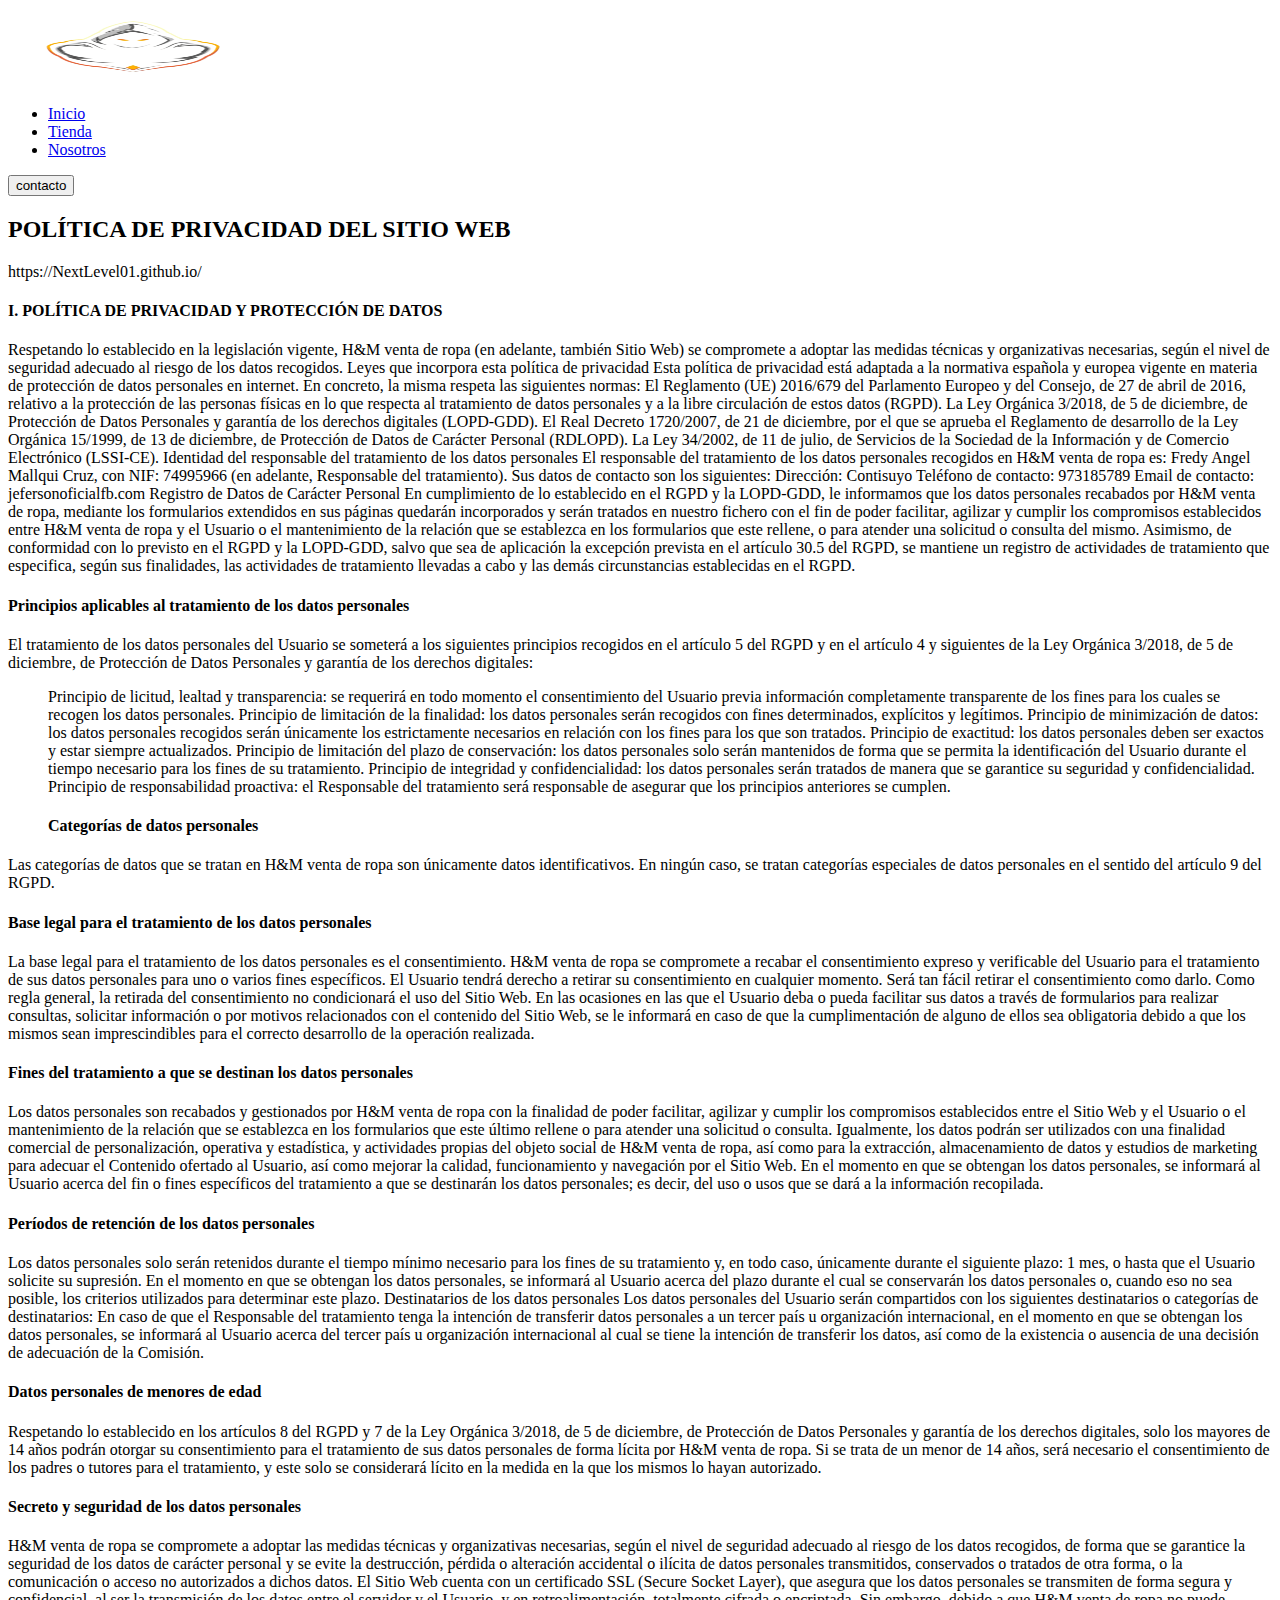
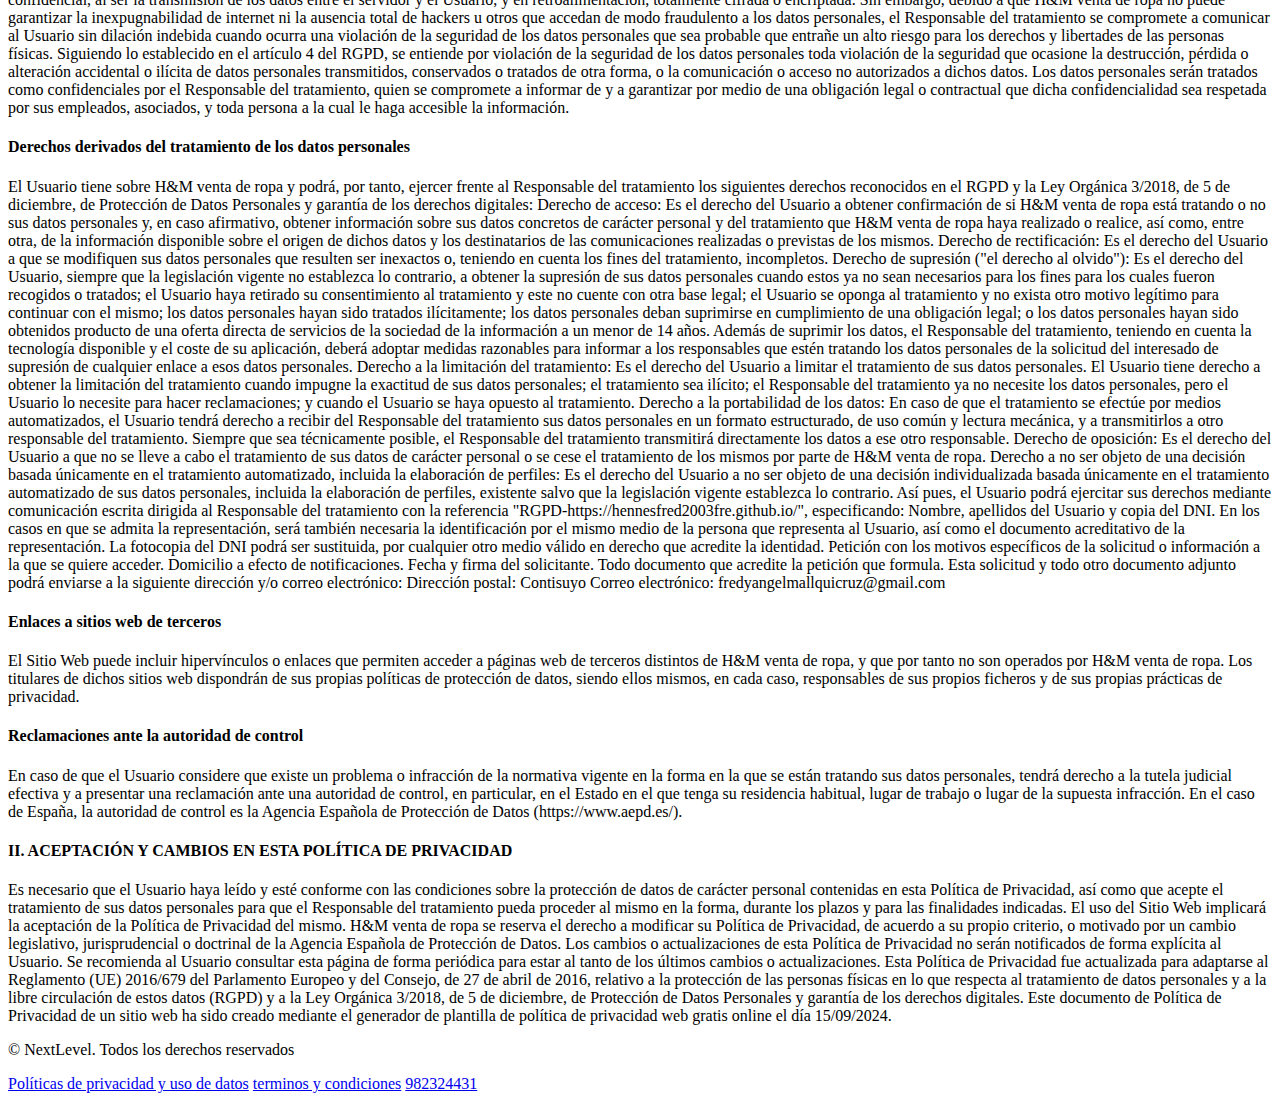
==== politicas.html @ e6a845a0 "Add files via upload" ====
<!DOCTYPE html>
<html lang="en">

<head>
    <meta charset="UTF-8">
    <meta name="viewport" content="width=device-width, initial-scale=1.0">
    <title>NEXTLEVEL</title>

    <meta name="description"
        content="NEXTLEVEL, El lugar donde los videojuegos cobran vida. Sumérgete en mundos fascinantes, desafía tus habilidades y vive experiencias épicas en cada partida. Aquí, cada gamer encuentra su misión perfecta, desde los clásicos que marcaron generaciones hasta las novedades que están revolucionando el gaming. ¡Prepárate para explorar, jugar y conquistar">
    <meta name="keywords"
        content="NEXTLEVEL, videojuegos, ventas, tendencias de cualquier tipo de entretenimiento gaming">
    <meta name="copyrigth" content="NEXTLEVEL">
    <link rel="shortcut icon"
        href="IMAGENES/depositphotos_382217332-stock-illustration-assassin-warrior-mascot-logo-gaming-Photoroom.ico"
        type="image/x-icon">
    <link rel="stylesheet" href="CSS/politica.css">
    <meta name="google-site-verification" content="vshIEhutKjFUJCi6QLZZvkAkbSIo7ZzAIjjFm0W2YGs" />
</head>

<body>
    <header>
        <div class="header container">
            <div class="logo">
                <img src="IMAGENES/logo.ico" alt="" width="250px" height="77px">
            </div>
            <div class="menu">
                <nav>
                    <ul>
                        <li><a href="index.html">Inicio</a></li>
                        <li><a href="tienda.html">Tienda</a></li>
                        <li><a href="http://">Nosotros</a></li>
                    </ul>
                    <button class="btn1" type="button">contacto</button>
                </nav>
            </div>
        </div>
    </header>

    <!-- Aquí va el contenido -->
    <main>
        <main>
            <section id="politicas">
                <div class="politicas container">
                    <p>
                    <h2>POLÍTICA DE PRIVACIDAD DEL SITIO WEB</h2>
                    https://NextLevel01.github.io/
                    <H4>I. POLÍTICA DE PRIVACIDAD Y PROTECCIÓN DE DATOS</H4>
                    Respetando lo establecido en la legislación vigente, H&M venta de ropa (en adelante, también Sitio
                    Web) se
                    compromete a adoptar las medidas técnicas y organizativas necesarias, según el nivel de seguridad
                    adecuado
                    al riesgo de los datos recogidos.

                    Leyes que incorpora esta política de privacidad
                    Esta política de privacidad está adaptada a la normativa española y europea vigente en materia de
                    protección
                    de datos personales en internet. En concreto, la misma respeta las siguientes normas:

                    El Reglamento (UE) 2016/679 del Parlamento Europeo y del Consejo, de 27 de abril de 2016, relativo a
                    la
                    protección de las personas físicas en lo que respecta al tratamiento de datos personales y a la
                    libre
                    circulación de estos datos (RGPD).
                    La Ley Orgánica 3/2018, de 5 de diciembre, de Protección de Datos Personales y garantía de los
                    derechos
                    digitales (LOPD-GDD).
                    El Real Decreto 1720/2007, de 21 de diciembre, por el que se aprueba el Reglamento de desarrollo de
                    la Ley
                    Orgánica 15/1999, de 13 de diciembre, de Protección de Datos de Carácter Personal (RDLOPD).
                    La Ley 34/2002, de 11 de julio, de Servicios de la Sociedad de la Información y de Comercio
                    Electrónico
                    (LSSI-CE).
                    Identidad del responsable del tratamiento de los datos personales
                    El responsable del tratamiento de los datos personales recogidos en H&M venta de ropa es: Fredy
                    Angel
                    Mallqui Cruz, con NIF: 74995966 (en adelante, Responsable del tratamiento). Sus datos de contacto
                    son los
                    siguientes:

                    Dirección: Contisuyo

                    Teléfono de contacto: 973185789

                    Email de contacto: jefersonoficialfb.com

                    Registro de Datos de Carácter Personal
                    En cumplimiento de lo establecido en el RGPD y la LOPD-GDD, le informamos que los datos personales
                    recabados
                    por H&M venta de ropa, mediante los formularios extendidos en sus páginas quedarán incorporados y
                    serán
                    tratados en nuestro fichero con el fin de poder facilitar, agilizar y cumplir los compromisos
                    establecidos
                    entre H&M venta de ropa y el Usuario o el mantenimiento de la relación que se establezca en los
                    formularios
                    que este rellene, o para atender una solicitud o consulta del mismo. Asimismo, de conformidad con lo
                    previsto en el RGPD y la LOPD-GDD, salvo que sea de aplicación la excepción prevista en el artículo
                    30.5 del
                    RGPD, se mantiene un registro de actividades de tratamiento que especifica, según sus finalidades,
                    las
                    actividades de tratamiento llevadas a cabo y las demás circunstancias establecidas en el RGPD.

                    <h4>Principios aplicables al tratamiento de los datos personales </h4>
                    El tratamiento de los datos personales del Usuario se someterá a los siguientes principios recogidos
                    en el
                    artículo 5 del RGPD y en el artículo 4 y siguientes de la Ley Orgánica 3/2018, de 5 de diciembre, de
                    Protección de Datos Personales y garantía de los derechos digitales:
                    <ol>
                        Principio de licitud, lealtad y transparencia: se requerirá en todo momento el consentimiento
                        del
                        Usuario previa información completamente transparente de los fines para los cuales se recogen
                        los datos
                        personales.
                        Principio de limitación de la finalidad: los datos personales serán recogidos con fines
                        determinados,
                        explícitos y legítimos.
                        Principio de minimización de datos: los datos personales recogidos serán únicamente los
                        estrictamente
                        necesarios en relación con los fines para los que son tratados.
                        Principio de exactitud: los datos personales deben ser exactos y estar siempre actualizados.
                        Principio de limitación del plazo de conservación: los datos personales solo serán mantenidos de
                        forma
                        que se permita la identificación del Usuario durante el tiempo necesario para los fines de su
                        tratamiento.
                        Principio de integridad y confidencialidad: los datos personales serán tratados de manera que se
                        garantice su seguridad y confidencialidad.
                        Principio de responsabilidad proactiva: el Responsable del tratamiento será responsable de
                        asegurar que
                        los principios anteriores se cumplen.
                        <h4>Categorías de datos personales</h4>
                    </ol>
                    Las categorías de datos que se tratan en H&M venta de ropa son únicamente datos identificativos. En
                    ningún
                    caso, se tratan categorías especiales de datos personales en el sentido del artículo 9 del RGPD.

                    <h4>Base legal para el tratamiento de los datos personales</h4>
                    La base legal para el tratamiento de los datos personales es el consentimiento. H&M venta de ropa se
                    compromete a recabar el consentimiento expreso y verificable del Usuario para el tratamiento de sus
                    datos
                    personales para uno o varios fines específicos.

                    El Usuario tendrá derecho a retirar su consentimiento en cualquier momento. Será tan fácil retirar
                    el
                    consentimiento como darlo. Como regla general, la retirada del consentimiento no condicionará el uso
                    del
                    Sitio Web.

                    En las ocasiones en las que el Usuario deba o pueda facilitar sus datos a través de formularios para
                    realizar consultas, solicitar información o por motivos relacionados con el contenido del Sitio Web,
                    se le
                    informará en caso de que la cumplimentación de alguno de ellos sea obligatoria debido a que los
                    mismos sean
                    imprescindibles para el correcto desarrollo de la operación realizada.

                    <h4>Fines del tratamiento a que se destinan los datos personales</h4>
                    Los datos personales son recabados y gestionados por H&M venta de ropa con la finalidad de poder
                    facilitar,
                    agilizar y cumplir los compromisos establecidos entre el Sitio Web y el Usuario o el mantenimiento
                    de la
                    relación que se establezca en los formularios que este último rellene o para atender una solicitud o
                    consulta.

                    Igualmente, los datos podrán ser utilizados con una finalidad comercial de personalización,
                    operativa y
                    estadística, y actividades propias del objeto social de H&M venta de ropa, así como para la
                    extracción,
                    almacenamiento de datos y estudios de marketing para adecuar el Contenido ofertado al Usuario, así
                    como
                    mejorar la calidad, funcionamiento y navegación por el Sitio Web.

                    En el momento en que se obtengan los datos personales, se informará al Usuario acerca del fin o
                    fines
                    específicos del tratamiento a que se destinarán los datos personales; es decir, del uso o usos que
                    se dará a
                    la información recopilada.

                    <h4>Períodos de retención de los datos personales</h4>
                    Los datos personales solo serán retenidos durante el tiempo mínimo necesario para los fines de su
                    tratamiento y, en todo caso, únicamente durante el siguiente plazo: 1 mes, o hasta que el Usuario
                    solicite
                    su supresión.

                    En el momento en que se obtengan los datos personales, se informará al Usuario acerca del plazo
                    durante el
                    cual se conservarán los datos personales o, cuando eso no sea posible, los criterios utilizados para
                    determinar este plazo.

                    Destinatarios de los datos personales
                    Los datos personales del Usuario serán compartidos con los siguientes destinatarios o categorías de
                    destinatarios:

                    En caso de que el Responsable del tratamiento tenga la intención de transferir datos personales a un
                    tercer
                    país u organización internacional, en el momento en que se obtengan los datos personales, se
                    informará al
                    Usuario acerca del tercer país u organización internacional al cual se tiene la intención de
                    transferir los
                    datos, así como de la existencia o ausencia de una decisión de adecuación de la Comisión.

                    <h4>Datos personales de menores de edad</h4>
                    Respetando lo establecido en los artículos 8 del RGPD y 7 de la Ley Orgánica 3/2018, de 5 de
                    diciembre, de
                    Protección de Datos Personales y garantía de los derechos digitales, solo los mayores de 14 años
                    podrán
                    otorgar su consentimiento para el tratamiento de sus datos personales de forma lícita por H&M venta
                    de ropa.
                    Si se trata de un menor de 14 años, será necesario el consentimiento de los padres o tutores para el
                    tratamiento, y este solo se considerará lícito en la medida en la que los mismos lo hayan
                    autorizado.

                    <h4>Secreto y seguridad de los datos personales</h4>
                    H&M venta de ropa se compromete a adoptar las medidas técnicas y organizativas necesarias, según el
                    nivel de
                    seguridad adecuado al riesgo de los datos recogidos, de forma que se garantice la seguridad de los
                    datos de
                    carácter personal y se evite la destrucción, pérdida o alteración accidental o ilícita de datos
                    personales
                    transmitidos, conservados o tratados de otra forma, o la comunicación o acceso no autorizados a
                    dichos
                    datos.

                    El Sitio Web cuenta con un certificado SSL (Secure Socket Layer), que asegura que los datos
                    personales se
                    transmiten de forma segura y confidencial, al ser la transmisión de los datos entre el servidor y el
                    Usuario, y en retroalimentación, totalmente cifrada o encriptada.

                    Sin embargo, debido a que H&M venta de ropa no puede garantizar la inexpugnabilidad de internet ni
                    la
                    ausencia total de hackers u otros que accedan de modo fraudulento a los datos personales, el
                    Responsable del
                    tratamiento se compromete a comunicar al Usuario sin dilación indebida cuando ocurra una violación
                    de la
                    seguridad de los datos personales que sea probable que entrañe un alto riesgo para los derechos y
                    libertades
                    de las personas físicas. Siguiendo lo establecido en el artículo 4 del RGPD, se entiende por
                    violación de la
                    seguridad de los datos personales toda violación de la seguridad que ocasione la destrucción,
                    pérdida o
                    alteración accidental o ilícita de datos personales transmitidos, conservados o tratados de otra
                    forma, o la
                    comunicación o acceso no autorizados a dichos datos.

                    Los datos personales serán tratados como confidenciales por el Responsable del tratamiento, quien se
                    compromete a informar de y a garantizar por medio de una obligación legal o contractual que dicha
                    confidencialidad sea respetada por sus empleados, asociados, y toda persona a la cual le haga
                    accesible la
                    información.

                    <h4>Derechos derivados del tratamiento de los datos personales</h4>
                    El Usuario tiene sobre H&M venta de ropa y podrá, por tanto, ejercer frente al Responsable del
                    tratamiento
                    los siguientes derechos reconocidos en el RGPD y la Ley Orgánica 3/2018, de 5 de diciembre, de
                    Protección de
                    Datos Personales y garantía de los derechos digitales:

                    Derecho de acceso: Es el derecho del Usuario a obtener confirmación de si H&M venta de ropa está
                    tratando o
                    no sus datos personales y, en caso afirmativo, obtener información sobre sus datos concretos de
                    carácter
                    personal y del tratamiento que H&M venta de ropa haya realizado o realice, así como, entre otra, de
                    la
                    información disponible sobre el origen de dichos datos y los destinatarios de las comunicaciones
                    realizadas
                    o previstas de los mismos.
                    Derecho de rectificación: Es el derecho del Usuario a que se modifiquen sus datos personales que
                    resulten
                    ser inexactos o, teniendo en cuenta los fines del tratamiento, incompletos.
                    Derecho de supresión ("el derecho al olvido"): Es el derecho del Usuario, siempre que la legislación
                    vigente
                    no establezca lo contrario, a obtener la supresión de sus datos personales cuando estos ya no sean
                    necesarios para los fines para los cuales fueron recogidos o tratados; el Usuario haya retirado su
                    consentimiento al tratamiento y este no cuente con otra base legal; el Usuario se oponga al
                    tratamiento y no
                    exista otro motivo legítimo para continuar con el mismo; los datos personales hayan sido tratados
                    ilícitamente; los datos personales deban suprimirse en cumplimiento de una obligación legal; o los
                    datos
                    personales hayan sido obtenidos producto de una oferta directa de servicios de la sociedad de la
                    información
                    a un menor de 14 años. Además de suprimir los datos, el Responsable del tratamiento, teniendo en
                    cuenta la
                    tecnología disponible y el coste de su aplicación, deberá adoptar medidas razonables para informar a
                    los
                    responsables que estén tratando los datos personales de la solicitud del interesado de supresión de
                    cualquier enlace a esos datos personales.
                    Derecho a la limitación del tratamiento: Es el derecho del Usuario a limitar el tratamiento de sus
                    datos
                    personales. El Usuario tiene derecho a obtener la limitación del tratamiento cuando impugne la
                    exactitud de
                    sus datos personales; el tratamiento sea ilícito; el Responsable del tratamiento ya no necesite los
                    datos
                    personales, pero el Usuario lo necesite para hacer reclamaciones; y cuando el Usuario se haya
                    opuesto al
                    tratamiento.
                    Derecho a la portabilidad de los datos: En caso de que el tratamiento se efectúe por medios
                    automatizados,
                    el Usuario tendrá derecho a recibir del Responsable del tratamiento sus datos personales en un
                    formato
                    estructurado, de uso común y lectura mecánica, y a transmitirlos a otro responsable del tratamiento.
                    Siempre
                    que sea técnicamente posible, el Responsable del tratamiento transmitirá directamente los datos a
                    ese otro
                    responsable.
                    Derecho de oposición: Es el derecho del Usuario a que no se lleve a cabo el tratamiento de sus datos
                    de
                    carácter personal o se cese el tratamiento de los mismos por parte de H&M venta de ropa.
                    Derecho a no ser objeto de una decisión basada únicamente en el tratamiento automatizado, incluida
                    la
                    elaboración de perfiles: Es el derecho del Usuario a no ser objeto de una decisión individualizada
                    basada
                    únicamente en el tratamiento automatizado de sus datos personales, incluida la elaboración de
                    perfiles,
                    existente salvo que la legislación vigente establezca lo contrario.
                    Así pues, el Usuario podrá ejercitar sus derechos mediante comunicación escrita dirigida al
                    Responsable del
                    tratamiento con la referencia "RGPD-https://hennesfred2003fre.github.io/", especificando:

                    Nombre, apellidos del Usuario y copia del DNI. En los casos en que se admita la representación, será
                    también
                    necesaria la identificación por el mismo medio de la persona que representa al Usuario, así como el
                    documento acreditativo de la representación. La fotocopia del DNI podrá ser sustituida, por
                    cualquier otro
                    medio válido en derecho que acredite la identidad.
                    Petición con los motivos específicos de la solicitud o información a la que se quiere acceder.
                    Domicilio a efecto de notificaciones.
                    Fecha y firma del solicitante.
                    Todo documento que acredite la petición que formula.
                    Esta solicitud y todo otro documento adjunto podrá enviarse a la siguiente dirección y/o correo
                    electrónico:

                    Dirección postal: Contisuyo

                    Correo electrónico: fredyangelmallquicruz@gmail.com

                    <h4>Enlaces a sitios web de terceros</h4>
                    El Sitio Web puede incluir hipervínculos o enlaces que permiten acceder a páginas web de terceros
                    distintos
                    de H&M venta de ropa, y que por tanto no son operados por H&M venta de ropa. Los titulares de dichos
                    sitios
                    web dispondrán de sus propias políticas de protección de datos, siendo ellos mismos, en cada caso,
                    responsables de sus propios ficheros y de sus propias prácticas de privacidad.

                    <h4>Reclamaciones ante la autoridad de control</h4>
                    En caso de que el Usuario considere que existe un problema o infracción de la normativa vigente en
                    la forma
                    en la que se están tratando sus datos personales, tendrá derecho a la tutela judicial efectiva y a
                    presentar
                    una reclamación ante una autoridad de control, en particular, en el Estado en el que tenga su
                    residencia
                    habitual, lugar de trabajo o lugar de la supuesta infracción. En el caso de España, la autoridad de
                    control
                    es la Agencia Española de Protección de Datos (https://www.aepd.es/).

                    <h4>II. ACEPTACIÓN Y CAMBIOS EN ESTA POLÍTICA DE PRIVACIDAD</h4>
                    Es necesario que el Usuario haya leído y esté conforme con las condiciones sobre la protección de
                    datos de
                    carácter personal contenidas en esta Política de Privacidad, así como que acepte el tratamiento de
                    sus datos
                    personales para que el Responsable del tratamiento pueda proceder al mismo en la forma, durante los
                    plazos y
                    para las finalidades indicadas. El uso del Sitio Web implicará la aceptación de la Política de
                    Privacidad
                    del mismo.

                    H&M venta de ropa se reserva el derecho a modificar su Política de Privacidad, de acuerdo a su
                    propio
                    criterio, o motivado por un cambio legislativo, jurisprudencial o doctrinal de la Agencia Española
                    de
                    Protección de Datos. Los cambios o actualizaciones de esta Política de Privacidad no serán
                    notificados de
                    forma explícita al Usuario. Se recomienda al Usuario consultar esta página de forma periódica para
                    estar al
                    tanto de los últimos cambios o actualizaciones.

                    Esta Política de Privacidad fue actualizada para adaptarse al Reglamento (UE) 2016/679 del
                    Parlamento
                    Europeo y del Consejo, de 27 de abril de 2016, relativo a la protección de las personas físicas en
                    lo que
                    respecta al tratamiento de datos personales y a la libre circulación de estos datos (RGPD) y a la
                    Ley
                    Orgánica 3/2018, de 5 de diciembre, de Protección de Datos Personales y garantía de los derechos
                    digitales.

                    Este documento de Política de Privacidad de un sitio web ha sido creado mediante el generador de
                    plantilla
                    de política de privacidad web gratis online el día 15/09/2024.
                    </p>
                </div>

            </section>
        </main>
    </main>

    <!-- Aquí va el footer/Pie de pagina -->

    <div class="container2 footer">
        <footer>
            <div class="container header">
                <div class="copyrigth">
                    <p>© NextLevel. Todos los derechos reservados</p>
                </div>
                <div class=" container grid_3 politica">
                    <a href="http://">Políticas de privacidad y uso de datos</a>
                    <a href="http://">terminos y condiciones</a>
                    <a href="tel:+51982324431">982324431</a>

                </div>
            </div>
        </footer>
    </div>
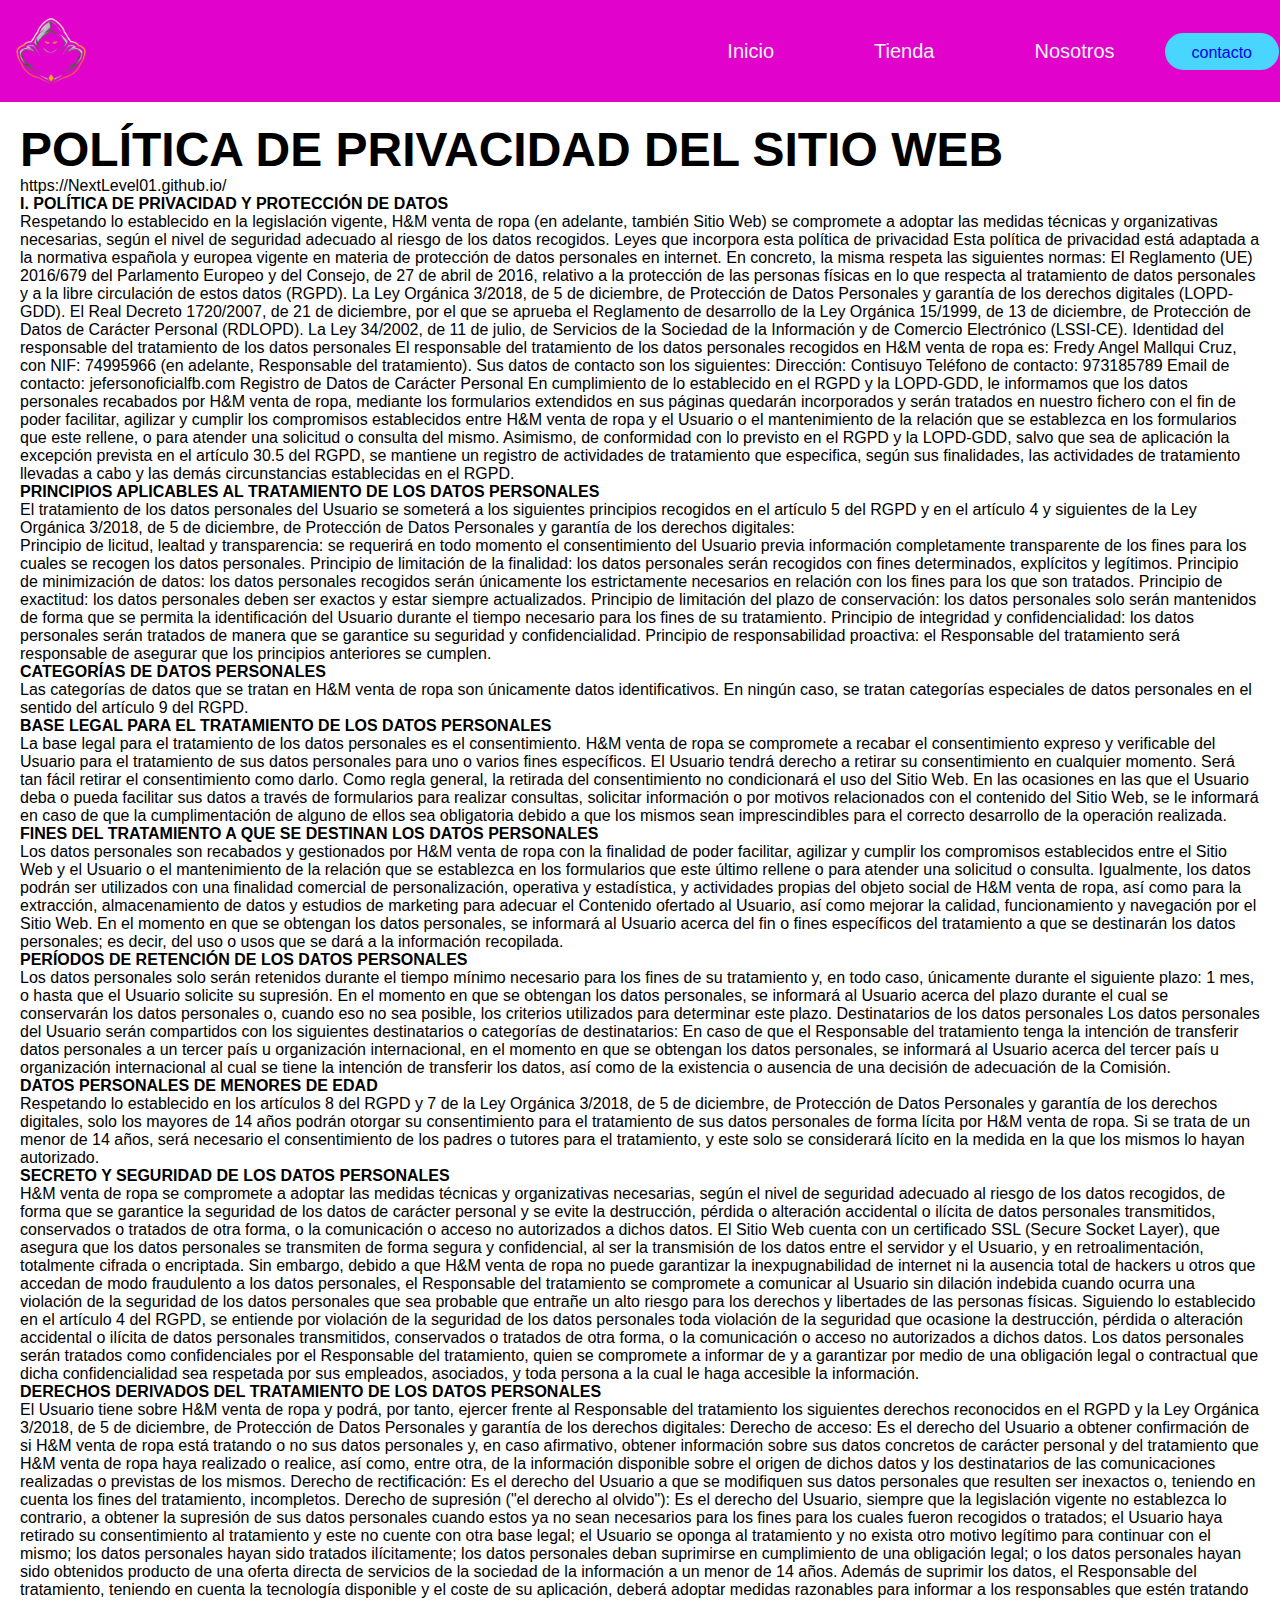
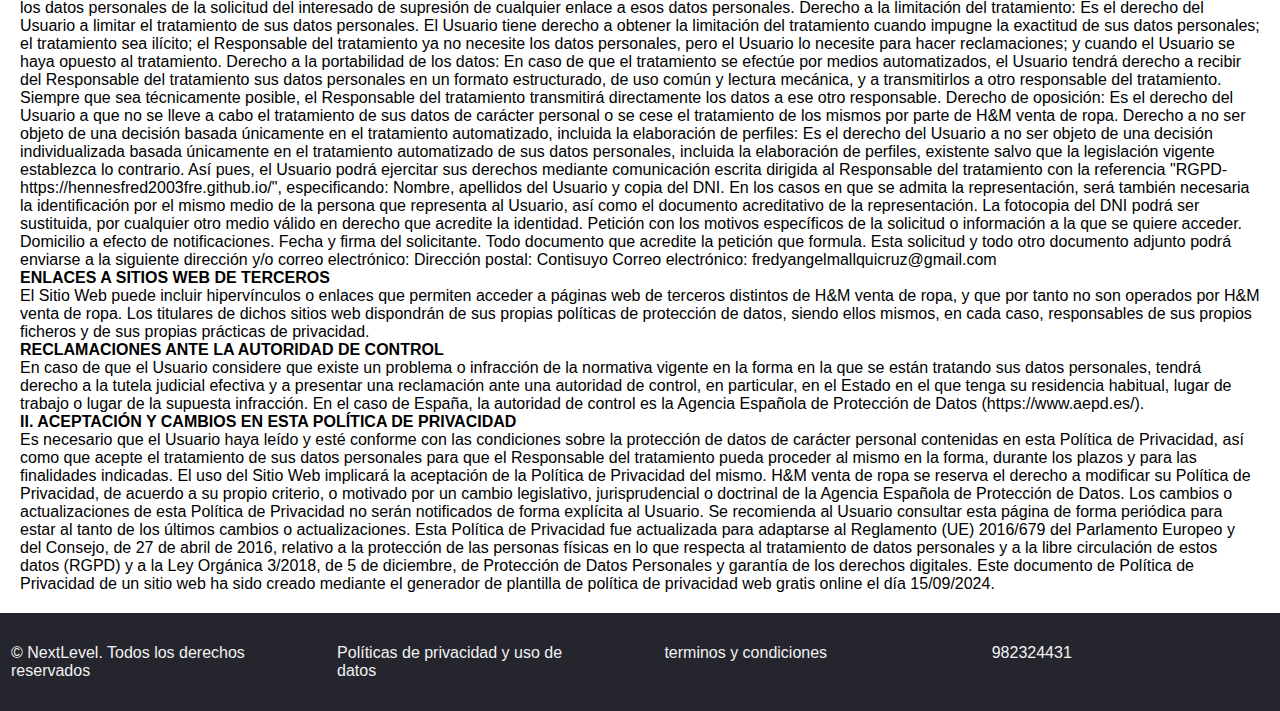
==== commit d1512b9b: "Add files via upload" ====
--- a/politicas.html
+++ b/politicas.html
@@ -31,7 +31,7 @@
                         <li><a href="tienda.html">Tienda</a></li>
                         <li><a href="http://">Nosotros</a></li>
                     </ul>
-                    <button class="btn1" type="button">contacto</button>
+                    <button class="btn1" type="button" li><a href="contacto.html">contacto</a></li>
                 </nav>
             </div>
         </div>
--- a/CSS/politica.css
+++ b/CSS/politica.css
@@ -0,0 +1,3 @@
+/* Importa los estilos de brnad, header y footer */
+
+@import url(style.css);